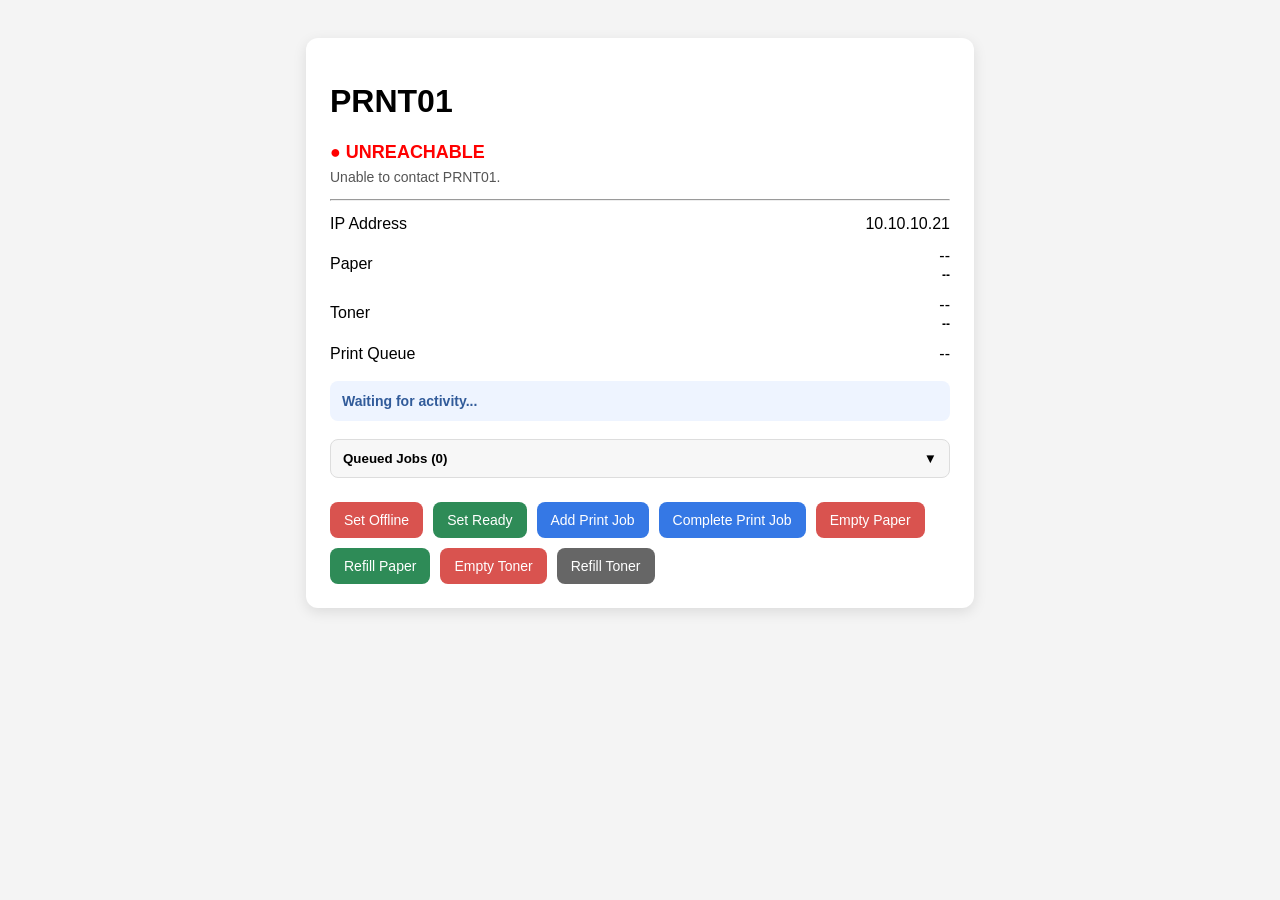
==== containers/printer/index.html @ b16b5a9c "Build interactive printer simulation" ====
<!DOCTYPE html>
<html lang="en">
<head>
  <meta charset="UTF-8">
  <meta name="viewport" content="width=device-width, initial-scale=1.0">

  <title>PRNT01 Status</title>

  <style>
    body {
      font-family: Arial, sans-serif;
      background: #f4f4f4;
      padding: 30px;
    }

    .printer-card {
      max-width: 620px;
      margin: auto;
      background: white;
      padding: 24px;
      border-radius: 12px;
      box-shadow: 0 4px 14px rgba(0,0,0,0.1);
    }

    .status {
      font-weight: bold;
      font-size: 18px;
      margin-bottom: 6px;
    }

    .message {
      margin-top: 0;
      color: #555;
      font-size: 14px;
    }

    .event {
      margin-top: 18px;
      padding: 12px;
      border-radius: 8px;
      font-weight: bold;
      font-size: 14px;
      background: #eee;
    }

    .event.success {
      background: #e9f7ef;
      color: #237a43;
    }

    .event.error {
      background: #fdecea;
      color: #b42318;
    }

    .event.info {
      background: #eef4ff;
      color: #315b9a;
    }

    .row {
      display: flex;
      justify-content: space-between;
      align-items: center;
      margin: 14px 0;
    }

    .resource-info {
      text-align: right;
    }

    .level {
      font-size: 12px;
      font-weight: bold;
      margin-top: 3px;
    }

    .normal {
      color: green;
    }

    .notice {
      color: #c28a00;
    }

    .low {
      color: #d96b00;
    }

    .very-low {
      color: #d9534f;
    }

    .empty {
      color: #b00020;
    }

    .queue-section {
      margin-top: 18px;
    }

    .queue-toggle {
      width: 100%;
      padding: 11px 12px;
      border: 1px solid #ddd;
      border-radius: 8px;
      background: #f7f7f7;
      cursor: pointer;
      font-weight: bold;
      text-align: left;
      display: flex;
      justify-content: space-between;
      align-items: center;
    }

    .queue-panel {
      display: none;
      margin-top: 8px;
      border: 1px solid #ddd;
      border-radius: 8px;
      background: white;
      max-height: 220px;
      overflow-y: auto;
      padding: 8px;
    }

    .queue-panel.open {
      display: block;
    }

    .job {
      padding: 10px;
      margin-bottom: 8px;
      border-radius: 8px;
      background: #f7f7f7;
      font-size: 14px;
    }

    .job:last-child {
      margin-bottom: 0;
    }

    .job.queued {
      border-left: 4px solid #3578e5;
    }

    .job.failed {
      border-left: 4px solid #d9534f;
    }

    .buttons {
      margin-top: 24px;
      display: flex;
      flex-wrap: wrap;
      gap: 10px;
    }

    button.action {
      padding: 10px 14px;
      border: none;
      border-radius: 8px;
      cursor: pointer;
      font-size: 14px;
    }

    .green-btn {
      background: #2e8b57;
      color: white;
    }

    .red-btn {
      background: #d9534f;
      color: white;
    }

    .blue-btn {
      background: #3578e5;
      color: white;
    }

    .gray-btn {
      background: #666;
      color: white;
    }
  </style>
</head>

<body>

  <div class="printer-card">

    <h1>PRNT01</h1>

    <p id="status" class="status">
      Loading...
    </p>

    <p id="message" class="message">
      Checking printer...
    </p>

    <hr>

    <div class="row">
      <span>IP Address</span>
      <span>10.10.10.21</span>
    </div>

    <div class="row">
      <span>Paper</span>

      <div class="resource-info">
        <div id="paper">--</div>
        <div id="paperLevel" class="level">
          --
        </div>
      </div>
    </div>

    <div class="row">
      <span>Toner</span>

      <div class="resource-info">
        <div id="toner">--</div>
        <div id="tonerLevel" class="level">
          --
        </div>
      </div>
    </div>

    <div class="row">
      <span>Print Queue</span>
      <span id="queue">--</span>
    </div>

    <div id="event" class="event info">
      Waiting for activity...
    </div>

    <div class="queue-section">

      <button
        class="queue-toggle"
        onclick="toggleQueue()">

        <span id="queueTitle">
          Queued Jobs (0)
        </span>

        <span id="queueArrow">
          ▼
        </span>

      </button>

      <div
        id="queuePanel"
        class="queue-panel">

        <div id="jobList">
          No jobs queued.
        </div>

      </div>

    </div>

    <div class="buttons">

      <button
        class="action red-btn"
        onclick="runAction('/status/offline')">
        Set Offline
      </button>

      <button
        class="action green-btn"
        onclick="runAction('/status/ready')">
        Set Ready
      </button>

      <button
        class="action blue-btn"
        onclick="runAction('/queue/add')">
        Add Print Job
      </button>

      <button
        class="action blue-btn"
        onclick="runAction('/queue/complete')">
        Complete Print Job
      </button>

      <button
        class="action red-btn"
        onclick="runAction('/paper/empty')">
        Empty Paper
      </button>

      <button
        class="action green-btn"
        onclick="runAction('/paper/refill')">
        Refill Paper
      </button>

      <button
        class="action red-btn"
        onclick="runAction('/toner/empty')">
        Empty Toner
      </button>

      <button
        class="action gray-btn"
        onclick="runAction('/toner/refill')">
        Refill Toner
      </button>

    </div>

  </div>

  <script>

    function toggleQueue() {

      const panel =
        document.getElementById("queuePanel");

      const arrow =
        document.getElementById("queueArrow");

      panel.classList.toggle("open");

      if (panel.classList.contains("open")) {
        arrow.textContent = "▲";
      }
      else {
        arrow.textContent = "▼";
      }
    }


    function applyLevelStyle(element, level) {

      element.className = "level";

      if (level === "normal") {
        element.classList.add("normal");
      }
      else if (level === "notice") {
        element.classList.add("notice");
      }
      else if (level === "low") {
        element.classList.add("low");
      }
      else if (level === "very low") {
        element.classList.add("very-low");
      }
      else if (level === "empty") {
        element.classList.add("empty");
      }
    }


    function renderJobs(jobs) {

      const jobList =
        document.getElementById("jobList");

      const queueTitle =
        document.getElementById("queueTitle");

      queueTitle.textContent =
        "Queued Jobs (" + jobs.length + ")";

      if (!jobs || jobs.length === 0) {

        jobList.innerHTML =
          "<div class='job'>No jobs queued.</div>";

        return;
      }

      jobList.innerHTML = "";

      jobs.forEach(job => {

        const div =
          document.createElement("div");

        div.className =
          "job " + job.status;

        div.textContent =
          "Job #" +
          job.id +
          " — " +
          job.device +
          " — " +
          job.pages +
          " pages — " +
          job.status.toUpperCase();

        jobList.appendChild(div);
      });
    }


    function updatePage(data) {

      const statusElement =
        document.getElementById("status");

      const messageElement =
        document.getElementById("message");

      const paperLevelElement =
        document.getElementById("paperLevel");

      const tonerLevelElement =
        document.getElementById("tonerLevel");

      const eventElement =
        document.getElementById("event");


      statusElement.textContent =
        "● " + data.status.toUpperCase();


      if (data.status === "ready") {
        statusElement.style.color = "green";
      }
      else if (data.status === "attention") {
        statusElement.style.color = "orange";
      }
      else {
        statusElement.style.color = "red";
      }


      messageElement.textContent =
        data.message;


      document.getElementById("paper").textContent =
        data.paper +
        " / " +
        data.paper_capacity +
        " sheets";


      document.getElementById("toner").textContent =
        data.toner + "%";


      document.getElementById("queue").textContent =
        data.queue + " jobs";


      paperLevelElement.textContent =
        data.paper_level.toUpperCase();


      tonerLevelElement.textContent =
        data.toner_level.toUpperCase();


      applyLevelStyle(
        paperLevelElement,
        data.paper_level
      );


      applyLevelStyle(
        tonerLevelElement,
        data.toner_level
      );


      eventElement.textContent =
        data.last_event;


      eventElement.className =
        "event " + data.last_event_type;


      renderJobs(data.jobs);
    }


    async function loadPrinterStatus() {

      try {

        const response =
          await fetch("/status");

        const data =
          await response.json();

        updatePage(data);

      }

      catch (error) {

        const statusElement =
          document.getElementById("status");

        const messageElement =
          document.getElementById("message");

        statusElement.textContent =
          "● UNREACHABLE";

        statusElement.style.color =
          "red";

        messageElement.textContent =
          "Unable to contact PRNT01.";
      }
    }


    async function runAction(path) {

      try {

        const response =
          await fetch(path);

        const data =
          await response.json();

        updatePage(data);

      }

      catch (error) {

        const eventElement =
          document.getElementById("event");

        eventElement.textContent =
          "Unable to communicate with PRNT01.";

        eventElement.className =
          "event error";
      }
    }


    loadPrinterStatus();

    setInterval(
      loadPrinterStatus,
      3000
    );

  </script>

</body>
</html>
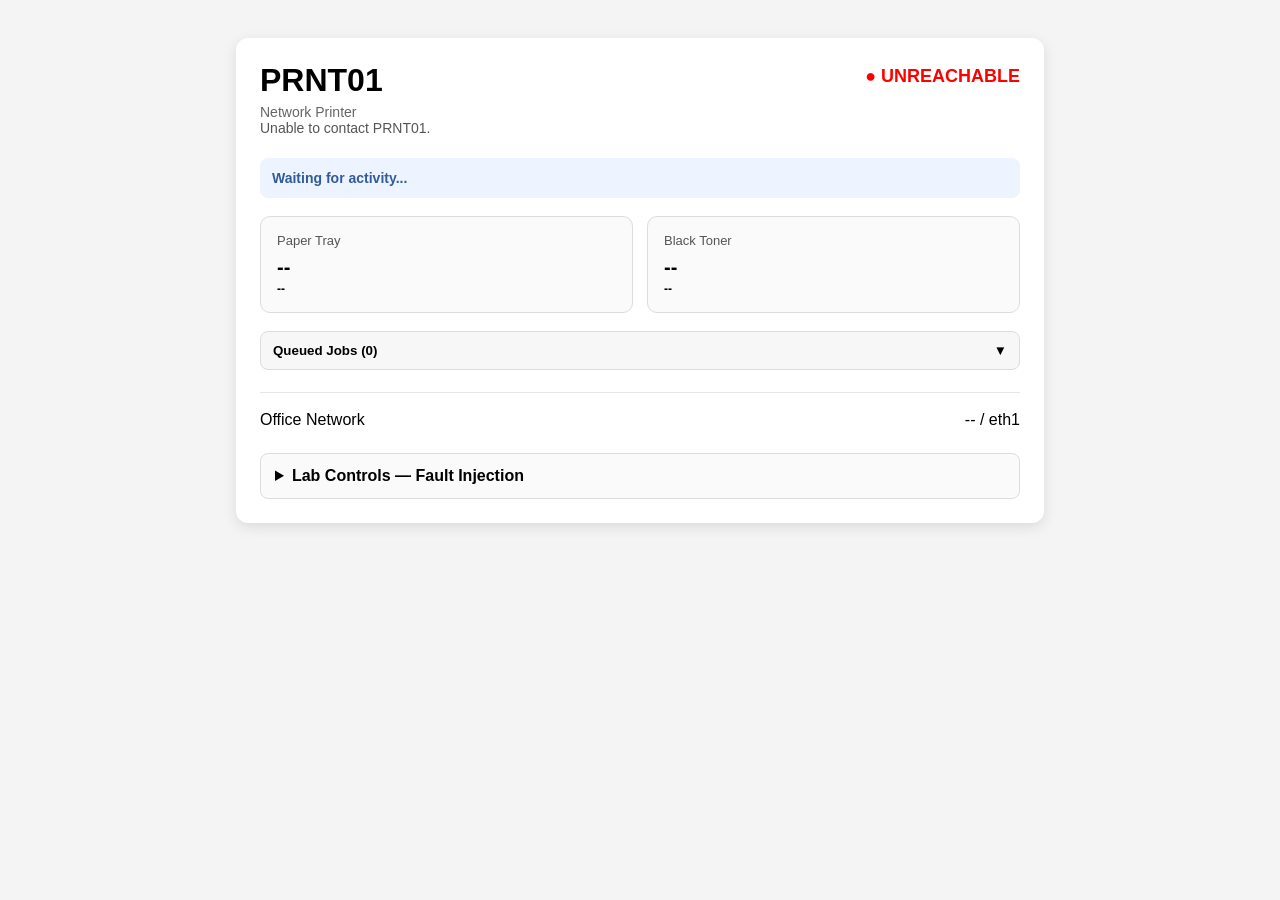
==== commit 11b7d001: "Complete Phase 3 endpoint simulation" ====
--- a/containers/printer/index.html
+++ b/containers/printer/index.html
@@ -14,7 +14,7 @@
     }
 
     .printer-card {
-      max-width: 620px;
+      max-width: 760px;
       margin: auto;
       background: white;
       padding: 24px;
@@ -22,10 +22,28 @@
       box-shadow: 0 4px 14px rgba(0,0,0,0.1);
     }
 
+    .device-header {
+      display: flex;
+      justify-content: space-between;
+      align-items: flex-start;
+      gap: 20px;
+    }
+
+    .device-header h1 {
+      margin: 0 0 5px;
+    }
+
+    .device-type {
+      margin: 0;
+      color: #666;
+      font-size: 14px;
+    }
+
     .status {
       font-weight: bold;
       font-size: 18px;
-      margin-bottom: 6px;
+      margin: 4px 0 0;
+      white-space: nowrap;
     }
 
     .message {
@@ -35,7 +53,7 @@
     }
 
     .event {
-      margin-top: 18px;
+      margin-top: 22px;
       padding: 12px;
       border-radius: 8px;
       font-weight: bold;
@@ -65,8 +83,35 @@
       margin: 14px 0;
     }
 
-    .resource-info {
-      text-align: right;
+    .device-details {
+      margin-top: 22px;
+      padding-top: 4px;
+      border-top: 1px solid #e5e5e5;
+    }
+
+    .resource-grid {
+      display: grid;
+      grid-template-columns: repeat(2, minmax(0, 1fr));
+      gap: 14px;
+      margin-top: 18px;
+    }
+
+    .resource-card {
+      padding: 16px;
+      border: 1px solid #ddd;
+      border-radius: 10px;
+      background: #fafafa;
+    }
+
+    .resource-label {
+      color: #555;
+      font-size: 13px;
+      margin-bottom: 8px;
+    }
+
+    .resource-value {
+      font-size: 20px;
+      font-weight: bold;
     }
 
     .level {
@@ -149,10 +194,54 @@
     }
 
     .buttons {
-      margin-top: 24px;
+      margin-top: 14px;
       display: flex;
       flex-wrap: wrap;
       gap: 10px;
+    }
+
+    .recovery-actions {
+      display: none;
+      margin-top: 14px;
+      padding: 14px;
+      border: 1px solid #f0c36d;
+      border-radius: 8px;
+      background: #fff8e8;
+    }
+
+    .recovery-actions.visible {
+      display: block;
+    }
+
+    .recovery-actions p {
+      margin: 0 0 10px;
+      font-size: 14px;
+      font-weight: bold;
+    }
+
+    .lab-controls {
+      margin-top: 24px;
+      border: 1px solid #ddd;
+      border-radius: 8px;
+      background: #fafafa;
+    }
+
+    .lab-controls summary {
+      padding: 13px 14px;
+      cursor: pointer;
+      font-weight: bold;
+    }
+
+    .lab-controls-content {
+      padding: 0 14px 14px;
+      border-top: 1px solid #e5e5e5;
+    }
+
+    .lab-note {
+      margin: 12px 0 0;
+      color: #666;
+      font-size: 13px;
+      line-height: 1.45;
     }
 
     button.action {
@@ -173,15 +262,37 @@
       color: white;
     }
 
-    .blue-btn {
-      background: #3578e5;
-      color: white;
-    }
-
     .gray-btn {
       background: #666;
       color: white;
     }
+
+    button.action:disabled {
+      opacity: 0.45;
+      cursor: not-allowed;
+    }
+
+    @media (max-width: 560px) {
+      body {
+        padding: 14px;
+      }
+
+      .printer-card {
+        padding: 18px;
+      }
+
+      .device-header {
+        display: block;
+      }
+
+      .status {
+        margin-top: 12px;
+      }
+
+      .resource-grid {
+        grid-template-columns: 1fr;
+      }
+    }
   </style>
 </head>
 
@@ -189,52 +300,62 @@
 
   <div class="printer-card">
 
-    <h1>PRNT01</h1>
-
-    <p id="status" class="status">
-      Loading...
-    </p>
+    <div class="device-header">
+      <div>
+        <h1 id="deviceName">PRNT01</h1>
+        <p id="deviceType" class="device-type">
+          Network Printer
+        </p>
+      </div>
+
+      <p id="status" class="status">
+        Loading...
+      </p>
+    </div>
 
     <p id="message" class="message">
       Checking printer...
     </p>
 
-    <hr>
-
-    <div class="row">
-      <span>IP Address</span>
-      <span>10.10.10.21</span>
+    <div id="event" class="event info">
+      Waiting for activity...
     </div>
 
-    <div class="row">
-      <span>Paper</span>
-
-      <div class="resource-info">
-        <div id="paper">--</div>
+    <div class="resource-grid">
+      <div class="resource-card">
+        <div class="resource-label">Paper Tray</div>
+        <div id="paper" class="resource-value">--</div>
         <div id="paperLevel" class="level">
           --
         </div>
       </div>
-    </div>
-
-    <div class="row">
-      <span>Toner</span>
-
-      <div class="resource-info">
-        <div id="toner">--</div>
+
+      <div class="resource-card">
+        <div class="resource-label">Black Toner</div>
+        <div id="toner" class="resource-value">--</div>
         <div id="tonerLevel" class="level">
           --
         </div>
       </div>
     </div>
 
-    <div class="row">
-      <span>Print Queue</span>
-      <span id="queue">--</span>
-    </div>
-
-    <div id="event" class="event info">
-      Waiting for activity...
+    <div id="recoveryActions" class="recovery-actions">
+      <p>Service required</p>
+      <div class="buttons">
+        <button
+          id="refillPaperAction"
+          class="action green-btn"
+          onclick="runAction('/paper/refill')">
+          Refill Paper Tray
+        </button>
+
+        <button
+          id="replaceTonerAction"
+          class="action gray-btn"
+          onclick="runAction('/toner/refill')">
+          Replace Toner
+        </button>
+      </div>
     </div>
 
     <div class="queue-section">
@@ -265,57 +386,51 @@
 
     </div>
 
-    <div class="buttons">
-
-      <button
-        class="action red-btn"
-        onclick="runAction('/status/offline')">
-        Set Offline
-      </button>
-
-      <button
-        class="action green-btn"
-        onclick="runAction('/status/ready')">
-        Set Ready
-      </button>
-
-      <button
-        class="action blue-btn"
-        onclick="runAction('/queue/add')">
-        Add Print Job
-      </button>
-
-      <button
-        class="action blue-btn"
-        onclick="runAction('/queue/complete')">
-        Complete Print Job
-      </button>
-
-      <button
-        class="action red-btn"
-        onclick="runAction('/paper/empty')">
-        Empty Paper
-      </button>
-
-      <button
-        class="action green-btn"
-        onclick="runAction('/paper/refill')">
-        Refill Paper
-      </button>
-
-      <button
-        class="action red-btn"
-        onclick="runAction('/toner/empty')">
-        Empty Toner
-      </button>
-
-      <button
-        class="action gray-btn"
-        onclick="runAction('/toner/refill')">
-        Refill Toner
-      </button>
-
+    <div class="device-details">
+      <div class="row">
+        <span>Office Network</span>
+        <span id="networkAddress">-- / eth1</span>
+      </div>
     </div>
+
+    <details class="lab-controls">
+      <summary>Lab Controls — Fault Injection</summary>
+
+      <div class="lab-controls-content">
+        <p class="lab-note">
+          These controls intentionally create and recover printer
+          faults for troubleshooting demonstrations.
+        </p>
+
+        <div class="buttons">
+          <button
+            id="disconnectAction"
+            class="action red-btn"
+          onclick="runAction('/state/offline')">
+            Simulate Printer Offline
+          </button>
+
+          <button
+            id="restoreAction"
+            class="action green-btn"
+          onclick="runAction('/state/ready')">
+            Restore Printer Service
+          </button>
+
+          <button
+            class="action red-btn"
+            onclick="runAction('/paper/empty')">
+            Simulate Empty Paper Tray
+          </button>
+
+          <button
+            class="action red-btn"
+            onclick="runAction('/toner/empty')">
+            Simulate Empty Toner
+          </button>
+        </div>
+      </div>
+    </details>
 
   </div>
 
@@ -423,9 +538,35 @@
       const eventElement =
         document.getElementById("event");
 
+      const recoveryActions =
+        document.getElementById("recoveryActions");
+
+      const refillPaperAction =
+        document.getElementById("refillPaperAction");
+
+      const replaceTonerAction =
+        document.getElementById("replaceTonerAction");
+
+      const disconnectAction =
+        document.getElementById("disconnectAction");
+
+      const restoreAction =
+        document.getElementById("restoreAction");
+
 
       statusElement.textContent =
         "● " + data.status.toUpperCase();
+
+      document.getElementById("deviceName").textContent =
+        data.name;
+
+      document.title = data.name + " Status";
+
+      document.getElementById("deviceType").textContent =
+        "Network Printer · " + data.ip_address;
+
+      document.getElementById("networkAddress").textContent =
+        data.ip_address + " / eth1";
 
 
       if (data.status === "ready") {
@@ -454,10 +595,6 @@
         data.toner + "%";
 
 
-      document.getElementById("queue").textContent =
-        data.queue + " jobs";
-
-
       paperLevelElement.textContent =
         data.paper_level.toUpperCase();
 
@@ -486,6 +623,27 @@
         "event " + data.last_event_type;
 
 
+      const paperNeedsService = data.paper <= 0;
+      const tonerNeedsService = data.toner <= 0;
+
+      recoveryActions.classList.toggle(
+        "visible",
+        paperNeedsService || tonerNeedsService
+      );
+
+      refillPaperAction.style.display =
+        paperNeedsService ? "inline-block" : "none";
+
+      replaceTonerAction.style.display =
+        tonerNeedsService ? "inline-block" : "none";
+
+      disconnectAction.disabled =
+        data.status === "offline";
+
+      restoreAction.disabled =
+        data.status !== "offline";
+
+
       renderJobs(data.jobs);
     }
 
@@ -519,7 +677,8 @@
           "red";
 
         messageElement.textContent =
-          "Unable to contact PRNT01.";
+          "Unable to contact " +
+          document.getElementById("deviceName").textContent + ".";
       }
     }
 
@@ -529,7 +688,7 @@
       try {
 
         const response =
-          await fetch(path);
+          await fetch(path, {method: "POST"});
 
         const data =
           await response.json();
@@ -544,7 +703,8 @@
           document.getElementById("event");
 
         eventElement.textContent =
-          "Unable to communicate with PRNT01.";
+          "Unable to communicate with " +
+          document.getElementById("deviceName").textContent + ".";
 
         eventElement.className =
           "event error";
@@ -562,4 +722,4 @@
   </script>
 
 </body>
-</html>+</html>
